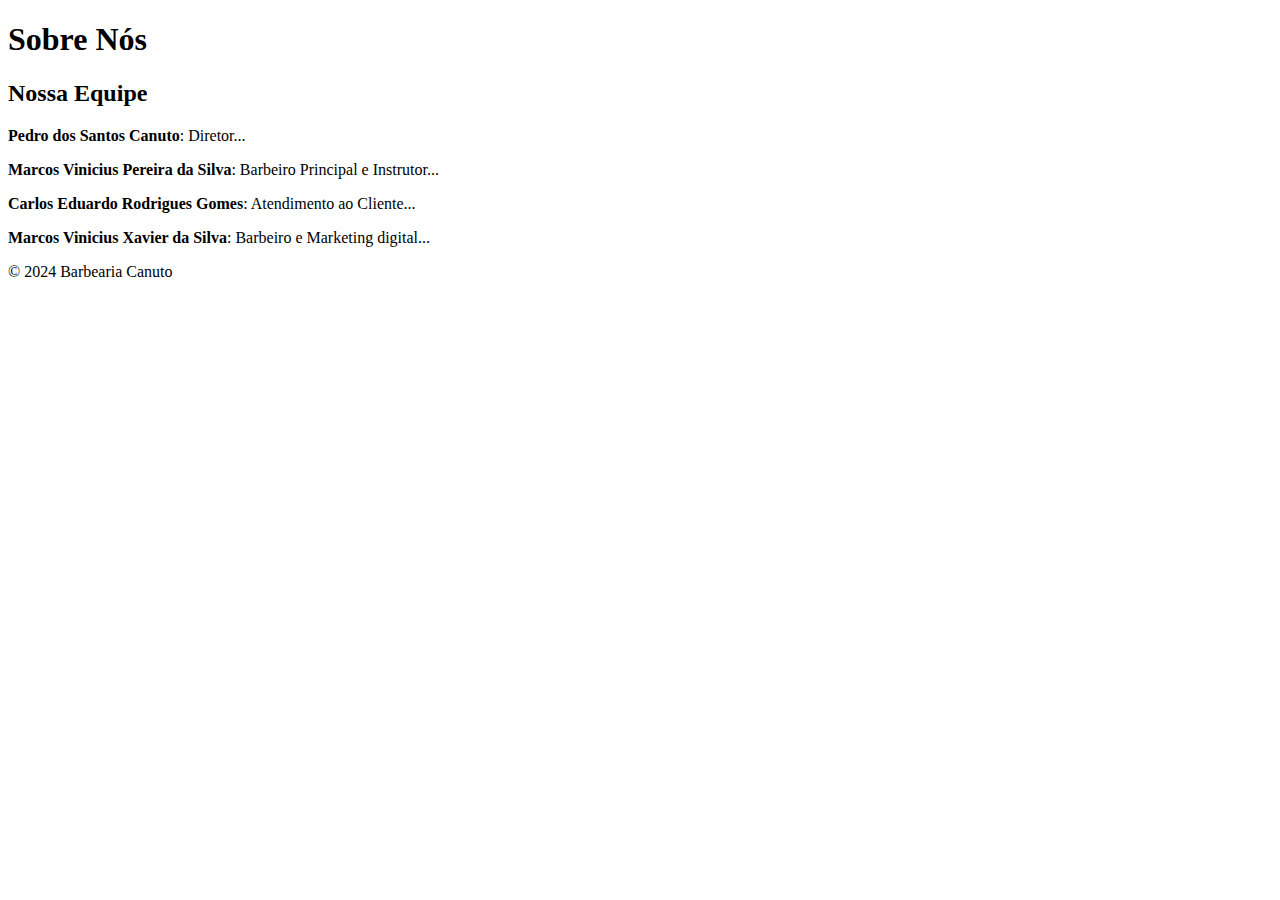
==== sobre.html @ 2420a269 "sobre.html" ====
<!DOCTYPE html>
<html lang="pt-br">
<head>
    <meta charset="UTF-8">
    <meta name="viewport" content="width=device-width, initial-scale=1.0">
    <title>Sobre Nós - Barbearia Canuto</title>
    <link rel="stylesheet" href="css/estilo.css">
</head>
<body>
    <header>
        <h1>Sobre Nós</h1>
    </header>
    <main>
        <section id="equipe">
            <h2>Nossa Equipe</h2>
            <p><strong>Pedro dos Santos Canuto</strong>: Diretor...</p>
            <p><strong>Marcos Vinicius Pereira da Silva</strong>: Barbeiro Principal e Instrutor...</p>
            <p><strong>Carlos Eduardo Rodrigues Gomes</strong>: Atendimento ao Cliente...</p>
           <p><strong>Marcos Vinicius Xavier da Silva</strong>: Barbeiro e Marketing digital...</p>
        </section>
    </main>
    <footer>
        <p>© 2024 Barbearia Canuto</p>
    </footer>
</body>
</html>
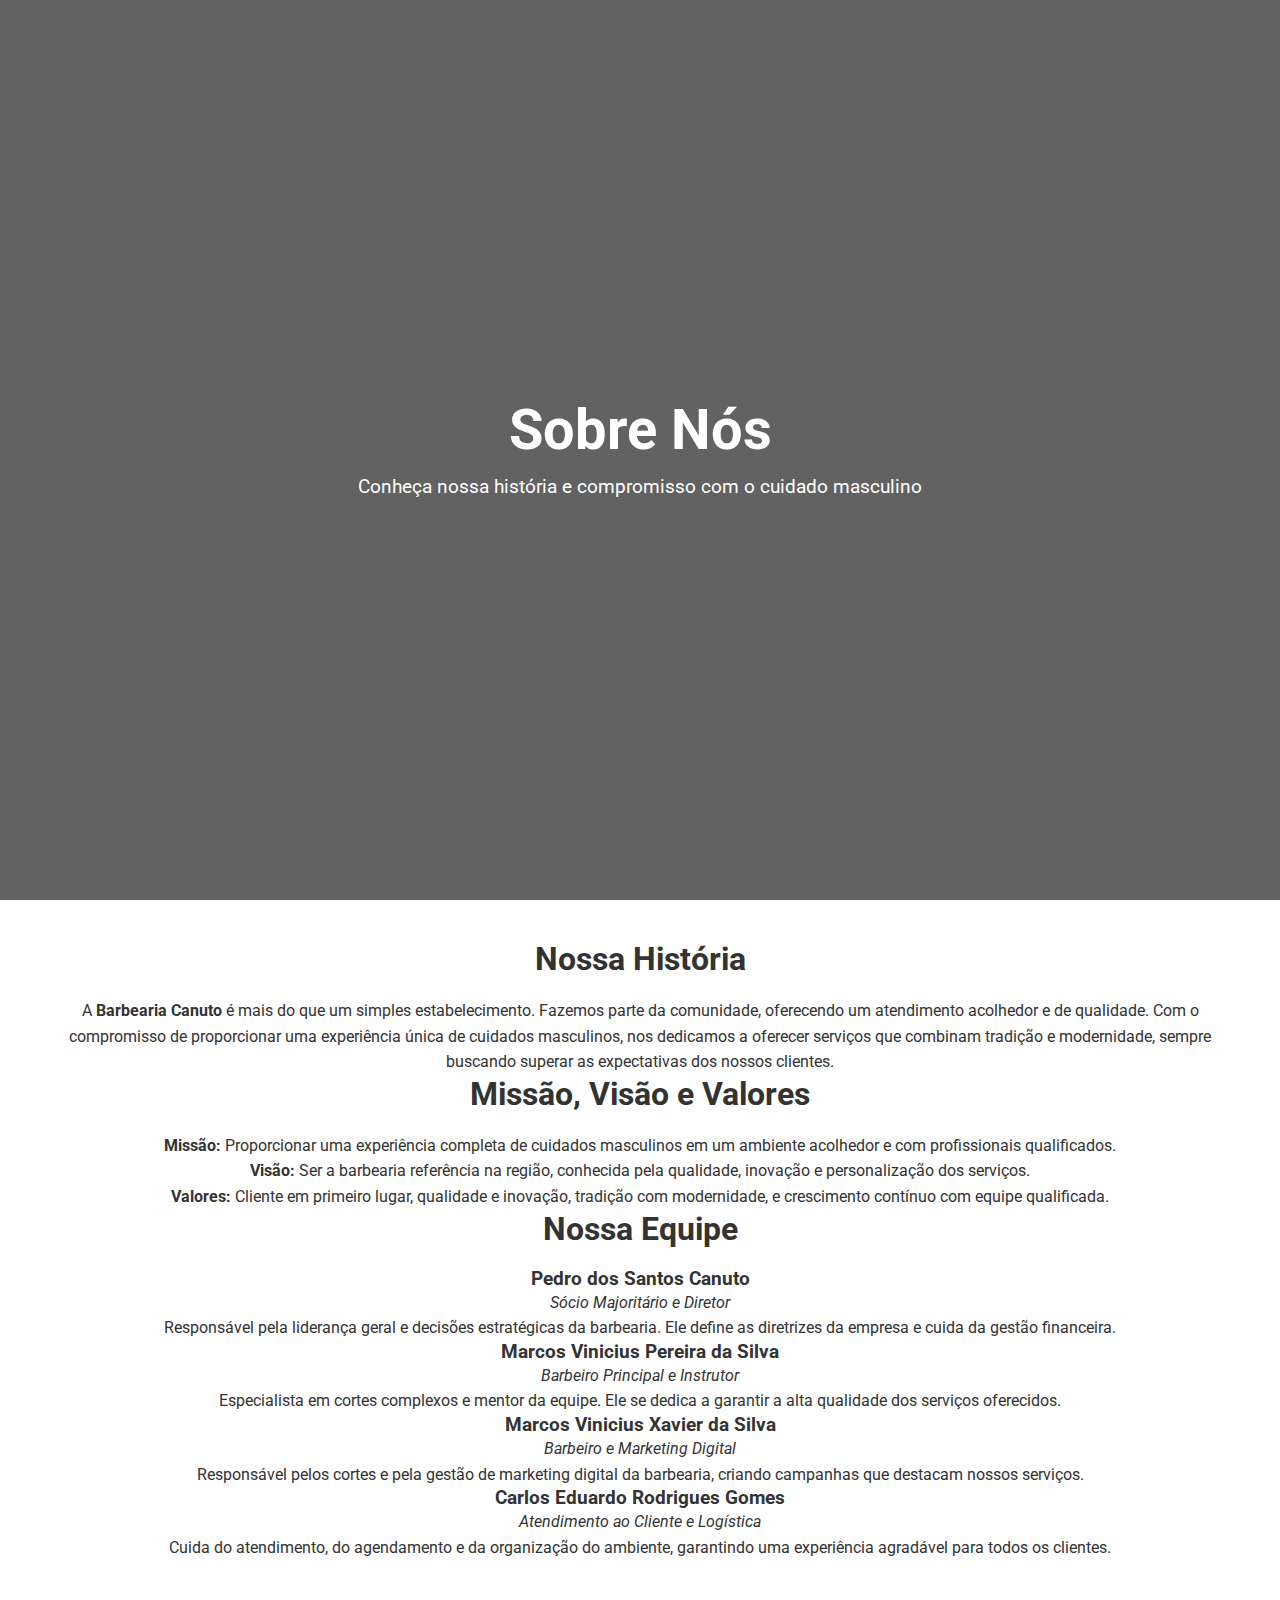
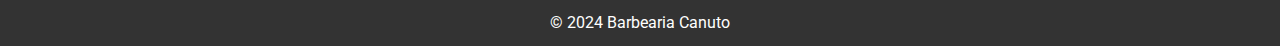
==== commit 4d2d98d3: "sobre.html" ====
--- a/sobre.html
+++ b/sobre.html
@@ -7,16 +7,44 @@
     <link rel="stylesheet" href="css/estilo.css">
 </head>
 <body>
-    <header>
+    <header class="hero about-hero">
+        <div class="overlay"></div>
         <h1>Sobre Nós</h1>
+        <p>Conheça nossa história e compromisso com o cuidado masculino</p>
     </header>
     <main>
+        <section id="nossa-historia">
+            <h2>Nossa História</h2>
+            <p>A <strong>Barbearia Canuto</strong> é mais do que um simples estabelecimento. Fazemos parte da comunidade, oferecendo um atendimento acolhedor e de qualidade. Com o compromisso de proporcionar uma experiência única de cuidados masculinos, nos dedicamos a oferecer serviços que combinam tradição e modernidade, sempre buscando superar as expectativas dos nossos clientes.</p>
+        </section>
+        <section id="missao-visao">
+            <h2>Missão, Visão e Valores</h2>
+            <p><strong>Missão:</strong> Proporcionar uma experiência completa de cuidados masculinos em um ambiente acolhedor e com profissionais qualificados.</p>
+            <p><strong>Visão:</strong> Ser a barbearia referência na região, conhecida pela qualidade, inovação e personalização dos serviços.</p>
+            <p><strong>Valores:</strong> Cliente em primeiro lugar, qualidade e inovação, tradição com modernidade, e crescimento contínuo com equipe qualificada.</p>
+        </section>
         <section id="equipe">
             <h2>Nossa Equipe</h2>
-            <p><strong>Pedro dos Santos Canuto</strong>: Diretor...</p>
-            <p><strong>Marcos Vinicius Pereira da Silva</strong>: Barbeiro Principal e Instrutor...</p>
-            <p><strong>Carlos Eduardo Rodrigues Gomes</strong>: Atendimento ao Cliente...</p>
-           <p><strong>Marcos Vinicius Xavier da Silva</strong>: Barbeiro e Marketing digital...</p>
+            <div class="equipe-membro">
+                <h3>Pedro dos Santos Canuto</h3>
+                <p><em>Sócio Majoritário e Diretor</em></p>
+                <p>Responsável pela liderança geral e decisões estratégicas da barbearia. Ele define as diretrizes da empresa e cuida da gestão financeira.</p>
+            </div>
+            <div class="equipe-membro">
+                <h3>Marcos Vinicius Pereira da Silva</h3>
+                <p><em>Barbeiro Principal e Instrutor</em></p>
+                <p>Especialista em cortes complexos e mentor da equipe. Ele se dedica a garantir a alta qualidade dos serviços oferecidos.</p>
+            </div>
+            <div class="equipe-membro">
+                <h3>Marcos Vinicius Xavier da Silva</h3>
+                <p><em>Barbeiro e Marketing Digital</em></p>
+                <p>Responsável pelos cortes e pela gestão de marketing digital da barbearia, criando campanhas que destacam nossos serviços.</p>
+            </div>
+            <div class="equipe-membro">
+                <h3>Carlos Eduardo Rodrigues Gomes</h3>
+                <p><em>Atendimento ao Cliente e Logística</em></p>
+                <p>Cuida do atendimento, do agendamento e da organização do ambiente, garantindo uma experiência agradável para todos os clientes.</p>
+            </div>
         </section>
     </main>
     <footer>
--- a/css/estilo.css
+++ b/css/estilo.css
@@ -0,0 +1,92 @@
+/* Fonte do Google Fonts */
+@import url('https://fonts.googleapis.com/css2?family=Roboto:wght@300;400;700&display=swap');
+
+* {
+    margin: 0;
+    padding: 0;
+    box-sizing: border-box;
+}
+
+body {
+    font-family: 'Roboto', sans-serif;
+    background-color: #f4f4f4;
+    color: #333;
+}
+
+/* Estilos do cabeçalho hero */
+.hero {
+    position: relative;
+    background-image: url('https://images.unsplash.com/photo-1562887007-a48a1f9b37b8'); /* Imagem de fundo de barbearia */
+    background-size: cover;
+    background-position: center;
+    height: 100vh;
+    color: #fff;
+    display: flex;
+    flex-direction: column;
+    align-items: center;
+    justify-content: center;
+    text-align: center;
+}
+
+.hero .overlay {
+    position: absolute;
+    top: 0;
+    left: 0;
+    width: 100%;
+    height: 100%;
+    background-color: rgba(0, 0, 0, 0.6); /* Efeito de sobreposição */
+}
+
+.hero h1 {
+    font-size: 3.5em;
+    z-index: 1;
+}
+
+.hero p {
+    font-size: 1.2em;
+    margin-top: 0.5em;
+    z-index: 1;
+}
+
+.cta-button {
+    margin-top: 1.5em;
+    padding: 10px 20px;
+    background-color: #FFD700;
+    color: #333;
+    text-decoration: none;
+    font-weight: bold;
+    border-radius: 5px;
+    z-index: 1;
+}
+
+.cta-button:hover {
+    background-color: #daa520;
+    color: #fff;
+}
+
+/* Estilos do conteúdo principal */
+main {
+    padding: 40px;
+    background-color: #fff;
+    color: #333;
+    text-align: center;
+}
+
+h2 {
+    font-size: 2em;
+    color: #333;
+    margin-bottom: 20px;
+}
+
+p {
+    line-height: 1.6;
+}
+
+/* Estilos do rodapé */
+footer {
+    background-color: #333;
+    color: white;
+    text-align: center;
+    padding: 10px 0;
+    position: relative;
+}
